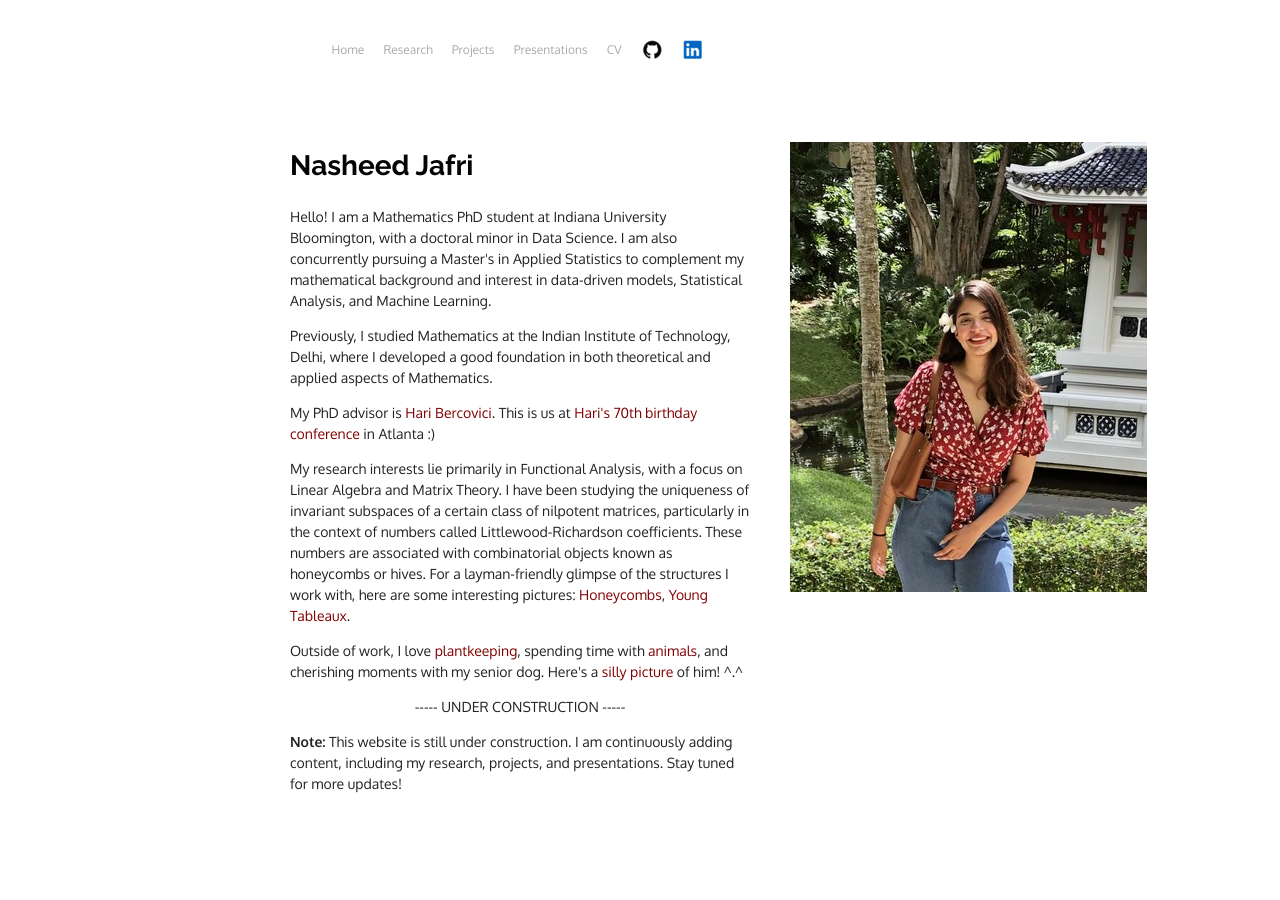
==== index.html @ bf3f7812 "shortened intro" ====
<!DOCTYPE HTML>
<html lang="en" prefix="og: http://ogp.me/ns#">
<head>
  <meta charset="utf-8">
  <title>Nasheed Jafri</title>
  <meta name="viewport" content="width=device-width, initial-scale=1">
  <link href="https://fonts.googleapis.com/css?family=Oxygen:300" rel="stylesheet">
  <link href="https://fonts.googleapis.com/css?family=Raleway" rel="stylesheet">
  <link href="https://fonts.googleapis.com/css?family=Inconsolata" rel="stylesheet">
  <link rel="stylesheet" href="/res/screen.css?v=20220110152742" type="text/css">
  <link rel="shortcut icon" href="/tree-round.png?v=20220110152742">
</head>
<body>
  <header class="main">
    <ul class="navigation">
      <li><a href="/" title="Home">Home</a></li>
      <li><a href="/Research/index.html" title="Research">Research</a></li>
      <li><a href="/Projects/index.html" title="Projects">Projects</a></li>
      <li><a href="/Presentations/index.html" title="Presentations">Presentations</a></li>
      <li><a href="/cv.pdf" title="CV">CV</a></li>
      <li><a href="https://github.com/nashjafri"><img src="Images/github-mark-22px.png" alt="GitHub"></a></li>
      <li><a href="https://www.linkedin.com/in/nasheedjafri/"><img src="Images/linkedin-mark-22px.png" alt="LinkedIn"></a></li>
    </ul>
  </header>

  <div class="right">
    <img src="Images/GitProfilePic.jpg" alt="Nasheed Jafri Profile Picture" style="max-height: 60%; width: auto;">
  </div>

  <div class="left">
    <h1 id="nasheed-jafri"><b>Nasheed Jafri</b></h1>
    <p>Hello! I am a Mathematics PhD student at Indiana University Bloomington, with a doctoral minor in Data Science. I am also concurrently pursuing a Master's in Applied Statistics to complement my mathematical background and interest in data-driven models, Statistical Analysis, and Machine Learning.</p>

    <p>Previously, I studied Mathematics at the Indian Institute of Technology, Delhi, where I developed a good foundation in both theoretical and applied aspects of Mathematics.</p>

    <p>My PhD advisor is <a href="https://scholar.google.com/citations?user=7y1ngXwAAAAJ&hl=en">Hari Bercovici</a>. This is us at <a href="Images/Berc.jpg">Hari's 70th birthday conference</a> in Atlanta :) </p>
      
    <p>My research interests lie primarily in Functional Analysis, with a focus on Linear Algebra and Matrix Theory. I have been studying the uniqueness of invariant subspaces of a certain class of nilpotent matrices, particularly in the context of numbers called Littlewood-Richardson coefficients. These numbers are associated with combinatorial objects known as honeycombs or hives. For a layman-friendly glimpse of the structures I work with, here are some interesting pictures: <a href="Images/Honeycombs.png" target="_blank">Honeycombs</a>, <a href="Images/YoungTableaux.png" target="_blank">Young Tableaux</a>.</p>

    
    <p>Outside of work, I love <a href="Images/plants.jpg" target="_blank">plantkeeping</a>, spending time with <a href="Images/animals.jpg" target="_blank">animals</a>, and cherishing moments with my senior dog. Here's a <a href="Images/boxer.jpg" target="_blank">silly picture</a> of him! ^.^
    </p>  

    <p style="text-align: center;"> ----- UNDER CONSTRUCTION ----- </p>

    <p><b>Note:</b> This website is still under construction. I am continuously adding content, including my research, projects, and presentations. Stay tuned for more updates!</p>
  </div>
</body>
</html>
---- res/screen.css ----
@viewport {
  width: device-width;
}

* { margin:0; padding:0; font-family:inherit; }
body {
  background: #fff;
  color: #222;
  font-family: "Oxygen", helvetica, sans-serif;
  font-size:14px;
  line-height:1.5;

  width: 100%;
  max-width:700px;
  margin: 0 auto;
  -webkit-text-size-adjust: 100%;
  -ms-text-size-adjust: 100%;
  font-smoothing: subpixel-antialiased; -webkit-font-smoothing: subpixel-antialiased;
  -webkit-overflow-scrolling: touch;
  scroll-behavior: smooth;

  text-rendering: optimizeLegibility;
  text-rendering: geometricPrecision;
  -moz-font-feature-settings:"kern" 1, "liga" 1; 
  -ms-font-feature-settings:"kern" 1, "liga" 1; 
  -o-font-feature-settings:"kern" 1, "liga" 1; 
  -webkit-font-feature-settings:"kern" 1, "liga" 1; 
  font-feature-settings:"kern" 1, "liga" 1;
}

.left {
    width: 460px;
    float: left;
}

.right {
    padding-top: 3em;
    width: 200px;
    float: right;
}

div.breaker { clear:both; }
.template { display:none; }

p, ul, ol, pre, blockquote, hr, object { margin: 1em 0; }
pre, tt {
  font-family: inherit;
}

code {
    font-family: Inconsolata, sans-serif;
    color: inherit;
}
img { border:none; vertical-align:bottom; }
hr { height:1px; border:none; background-color:#ddd; }

/* headings */
h1,h2,h3,h4,h5,h6 {
  font-family: "Raleway", helvetica, sans-serif;
  font-weight:400;
  color: #040404;
  margin: 1.618em 0 0.7em 0;
  /*-webkit-font-smoothing: antialiased;*/
}
h1 { font-size: 28px; }
h2 { font-size: 24px; }
h3, h4, h5, h6 { font-family:inherit; font-weight:700; }
h3 { font-size: 18px; }
h4, h5, h6 { font-size: 16px; margin:1em 0 -0.2em 0; }

/* anchors */
a[href] {
  color: maroon;
  text-decoration: none;
  padding-bottom: 0.025em;
  background-image: linear-gradient(to bottom, rgba(0, 0, 0, 0.5) 50%, rgba(0, 0, 0, 0) 50%);
  background-repeat: repeat-x;
  background-size: 2px 0.1em;
  background-position: 0 1.025em;
  text-underline-offset: 2px; /* Prevents underline overlap with descenders */
  text-decoration-thickness: 0.1em; /* Controls underline thickness */
}

a[href^="#"] {
  background: inherit;
  text-shadow: none;
  border-bottom: 1px dotted rgba(0, 0, 0, 0.1);
  text-decoration: none;
}

a[href]:hover {
  color: #000;
  background-image: linear-gradient(to bottom, rgba(0, 0, 0, 1) 50%, rgba(0, 0, 0, 0) 50%);
}

a[href^="#"]:hover {
  background: inherit;
  border-color: black;
}

a.img {
  border: none;
  background: transparent !important;
}

/* anchors: headings */
h1 > a, h2 > a, h3 > a, h4 > a, h5 > a, h6 > a,
h1 > a:hover, h2 > a:hover, h3 > a:hover, h4 > a:hover, h5 > a:hover, h6 > a:hover {
  color: inherit !important;
  background-color: transparent !important;
}

header, div.content, footer {
  margin: 0 32px;
}


/* header */
header {
  /*background: salmon;*/
  display: flex;
  justify-content: space-between;
  height: 100px;
  cursor: default;
}
header * {
  cursor: default;
  font-size:12px;
  font-family:
    -apple-system,
    BlinkMacSystemFont,
    "Segoe UI",
    Roboto,
    Oxygen,
    Ubuntu,
    Cantarell,
    "Open Sans",
    "Helvetica Neue",
    sans-serif,
    "Apple Color Emoji",
    "Segoe UI Emoji",
    "Segoe UI Symbol";
}
  header h1 {
    /*background: lightblue;*/
    flex: 0 0 auto;
    margin: 0;
    display: flex;
    flex-direction: column;
    justify-content: center;
  }
  header a[href] {
    color: inherit;
    background: none;
    text-shadow: none;
  }
  header a[href]:hover {
    color: black;
    background: none;
  }
    header h1 a[href] {
      display: block;
      transform: translate3d(0,0,0); -webkit-transform: translate3d(0,0,0);
      transition: 160ms transform ease-out; -webkit-transition: 160ms -webkit-transform ease-out;
    }
    header h1 a[href]:hover {
      transform: translate3d(0,2px,0); -webkit-transform: translate3d(0,2px,0);
      cursor:pointer;
    }
    header h1 img { display:block; }

  header ul {
    /*background: rgba(0,255,190,0.3);*/
    flex: 0 0 auto;
    margin: 0;
    text-align: left;
    display: flex;
    opacity: 0.1;
  }
  header.main ul, header:hover ul {
    opacity: 1;
  }
  header ul li {
    /*background: rgba(55,255,90,0.3);*/
    list-style: none;
    margin:0; padding:0;
    display: flex;
    flex-direction: column;
    justify-content: center;
  }
  header ul li:first-child { margin-left: 0; }
  header ul li a[href] {
    /*background: rgba(255,60,90,0.3);*/
    cursor: pointer;
    padding: 0 0.8em;
    color: #aaa;
    text-decoration: none;
    text-rendering: optimizeLegibility;
    text-rendering: geometricPrecision;
  }
  header ul li:last-child a[href] {
    padding-right:0;
  }
  header ul li a[href]:hover { color: black; text-decoration: none; }
  header ul li a[href].active {
    /*font-weight:bold;*/
    color:black;
  }

/* main */
#main { margin-bottom: 3em; }

/* ------------------------------------------------------------------------------------------- */
/* main content */
div.content {
  background:white;
  margin-top: 0;
  margin-bottom: 60px;
}
div.content.photo {
  padding: 0;
  margin:0;
}
  div.content:not(.sub) h1:first-child {
    margin-top:0;
  }
  
  div.content img, div.content iframe { display:block; max-width:100%; margin:1em 0; }
  div.content iframe { border:none; }
  div.content *[align="right"] { margin:0 0 1em 1.5em; }
  div.content *[align="left"] { margin:0 1.5em 1em 0; }

  div.content li { margin-left: 2em; margin-bottom:0.2em; }
    div.content ul > li { margin-left:1.4em; }
  div.content ul.minimal { list-style:none; }
    div.content ul.minimal > li { margin-left:0; }

  div.content blockquote {
    border-left:4px solid #ddd;
    padding:0 0 0 20px;
    color: #777;
    text-rendering: optimizelegibility;
  }
  div.content div.quotation blockquote { margin-left:-30px; }

  div.content pre,
  div.content code {
    background-color: rgba(0,0,0,0.04);
    border-radius: 3px;
  }

  div.content pre > code {
    background-color: none;
    border-radius: 0;
  }

  div.content pre {
    line-height:1.25;
    overflow-x: auto;
    color: #333;
    padding:16px;
  }
  
  div.content code {
    padding:3px 0;
  }
  div.content code::before,
  div.content code::after {
    letter-spacing: -0.2em;
    content: "\00a0";
  }

  div.content pre > code {
    padding:0;
    background-color:transparent;
    border-radius: none;
  }
  div.content pre > code::before,
  div.content pre > code::after {
    letter-spacing: inherit;
    content: none;
  }
  @keyframes outline-fade-out {
    0%   { background-color: #fe0; outline-color: #fe0; }
    90%   { background-color: #fe0; outline-color: #fe0; }
    100% {
      background-color: default;
      outline-color: rgba(255,255,255,0);
    }
  }
  div.content *:target {
    outline: 4px solid #fe0;
    animation: outline-fade-out 4500ms 1;
    animation-direction: alternate; /* or: normal */
    animation-timing-function: ease-out;
    animation-fill-mode: forwards;
    animation-delay: 0;
  }
  div.content center {
    margin:2em 0;
    user-select:none;
    cursor: default;
    color: #ccc;
  }
  div.content a.footnote {
    display: inline-block;
    padding: 0 1px;
    margin: 0 0 0 1px;
    background: inherit;
    text-shadow:none;
    color: #666;
    user-select: none;
    border-radius: 2px;
    border-left:1px solid rgba(0,0,0,0.1);
    border-right:1px solid rgba(0,0,0,0.1);
  }
  div.content sup {
    vertical-align: super;
    font-size: 65%;
    padding:0;
    margin:0;
  }
  div.content sup:target {
    background: none;
    animation: none;
    outline: none;
  }
  div.content sup:target a.footnote {
    background-color: #fe0;
  }
  div.content a.footnote:hover {
    color: black;
    background: #eee;
    /*text-decoration: underline;*/
  }
  div.content a.footnote::before { letter-spacing: -0.3em; content: "\00a0"; }
  div.content a.footnote::after { letter-spacing: -0.3em; content: "\00a0"; }
  div.content div.footnotes {
    margin-top:3em;
    border-top: 1px solid #eee;
  }
  div.content div.footnotes li { color:#999; }
  div.content div.footnotes li > p { margin:0; }
  div.content div.footnotes li:target { background:#ffc; color:inherit; }
  

div.content.sub {
  margin-top:-50px;
  padding-top:20px;
}

img.profile-picture {
  border-radius: 2px;
}


/* ------------------------------------------------------------------------------------------- */
/* posts */

div.post {
  padding-bottom: 0em;
  page-break-before: always;
}
  div.post.single, div.post:last-child { border-bottom:none; }
  
  div.post actions, div.post info {
    color: #ccc;
  }
  
  div.post actions {
    background: blue;
    display:inline-block;
    float:right;
  }
  
  div.post info {
    display:block;
  }
  div.post.photo info {
    margin:0;
    padding:0;
    border:0;
    display:block;
  }

footer {
  color:#ccc;
  display: block;
  padding:0 0 1em 0;
  /*text-align: center;*/
}
  footer img.cc {
    display: inline-block;
    vertical-align: -0.2em;
    border: none;
    width:1em;
    height:1em;
    opacity:0.6;
  }
  footer a {
    color: #333;
    opacity: 0.3;
  }
  footer a:hover {
    opacity:0.6;
  }
  footer a.cc {
    background: none;
    text-shadow: none;
  }
  footer a.cc:hover {
    text-decoration: none;
  }
  footer a.cc:hover img.cc {
    opacity:1;
  }


/* small screens */
/*@media only screen and (max-device-width: 480px) {
}*/
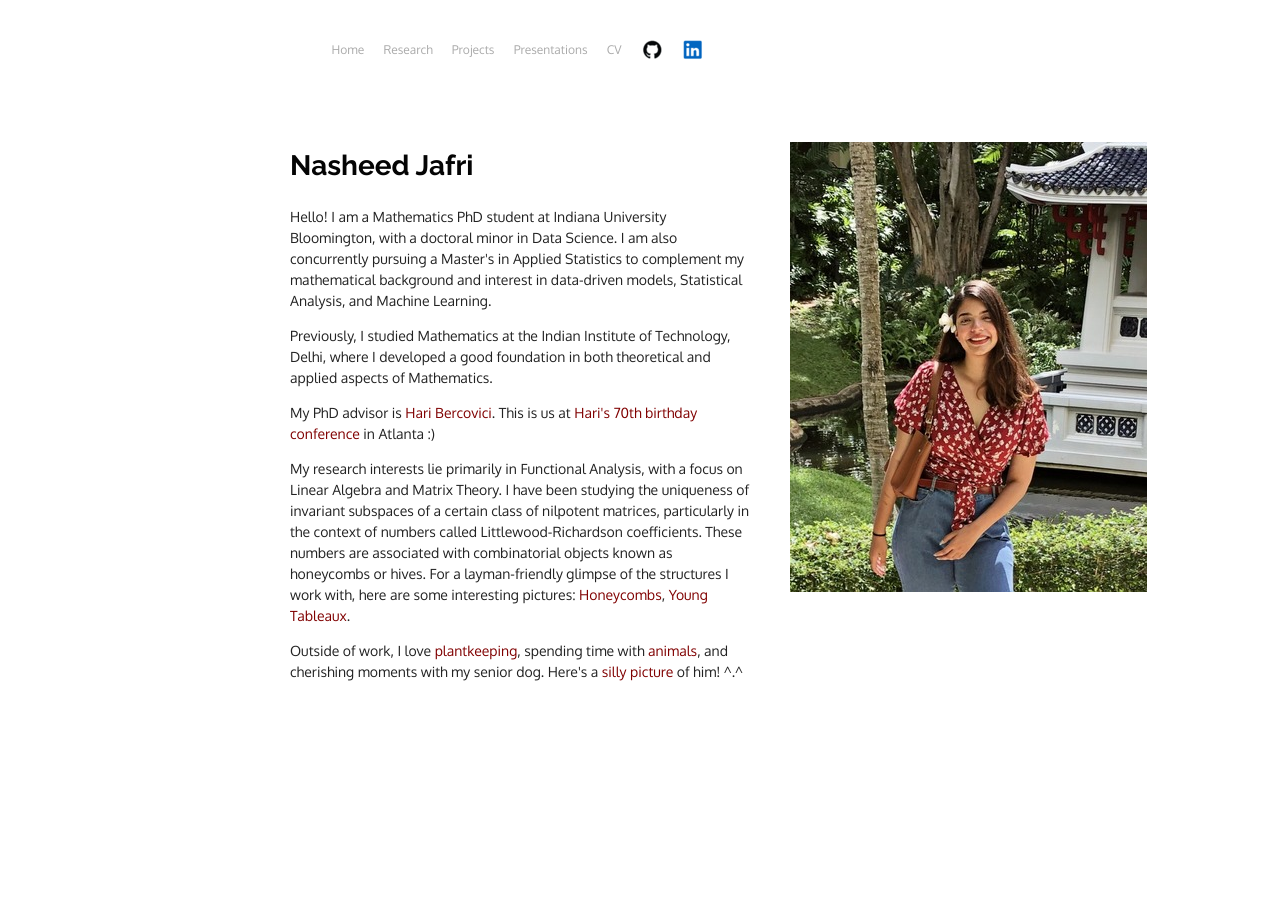
==== commit 61bb2b4e: "Research under construction" ====
--- a/index.html
+++ b/index.html
@@ -40,10 +40,6 @@
     
     <p>Outside of work, I love <a href="Images/plants.jpg" target="_blank">plantkeeping</a>, spending time with <a href="Images/animals.jpg" target="_blank">animals</a>, and cherishing moments with my senior dog. Here's a <a href="Images/boxer.jpg" target="_blank">silly picture</a> of him! ^.^
     </p>  
-
-    <p style="text-align: center;"> ----- UNDER CONSTRUCTION ----- </p>
-
-    <p><b>Note:</b> This website is still under construction. I am continuously adding content, including my research, projects, and presentations. Stay tuned for more updates!</p>
   </div>
 </body>
 </html>
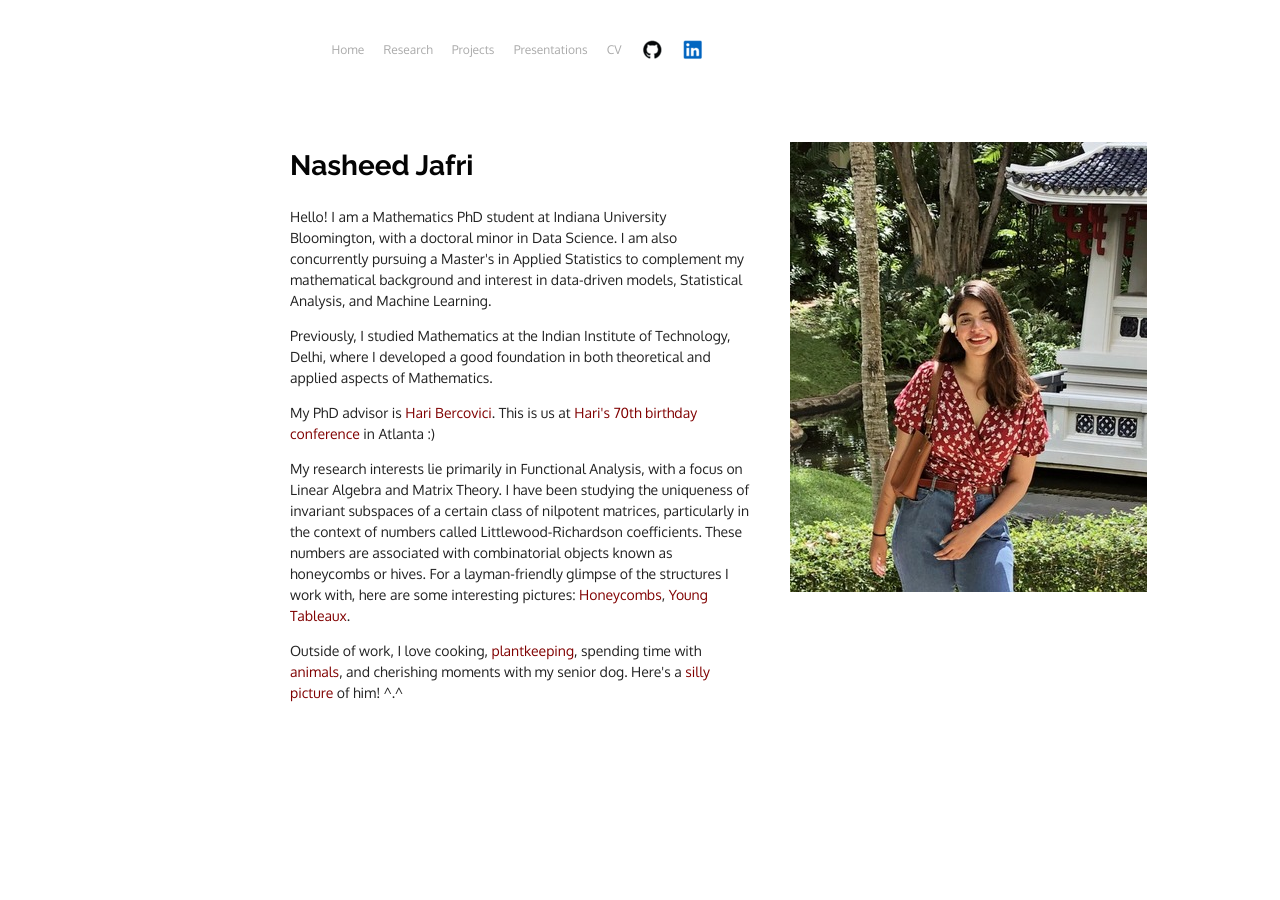
==== commit fddaf1d9: "hobby+" ====
--- a/index.html
+++ b/index.html
@@ -38,7 +38,7 @@
     <p>My research interests lie primarily in Functional Analysis, with a focus on Linear Algebra and Matrix Theory. I have been studying the uniqueness of invariant subspaces of a certain class of nilpotent matrices, particularly in the context of numbers called Littlewood-Richardson coefficients. These numbers are associated with combinatorial objects known as honeycombs or hives. For a layman-friendly glimpse of the structures I work with, here are some interesting pictures: <a href="Images/Honeycombs.png" target="_blank">Honeycombs</a>, <a href="Images/YoungTableaux.png" target="_blank">Young Tableaux</a>.</p>
 
     
-    <p>Outside of work, I love <a href="Images/plants.jpg" target="_blank">plantkeeping</a>, spending time with <a href="Images/animals.jpg" target="_blank">animals</a>, and cherishing moments with my senior dog. Here's a <a href="Images/boxer.jpg" target="_blank">silly picture</a> of him! ^.^
+    <p>Outside of work, I love cooking, <a href="Images/plants.jpg" target="_blank">plantkeeping</a>, spending time with <a href="Images/animals.jpg" target="_blank">animals</a>, and cherishing moments with my senior dog. Here's a <a href="Images/boxer.jpg" target="_blank">silly picture</a> of him! ^.^
     </p>  
   </div>
 </body>
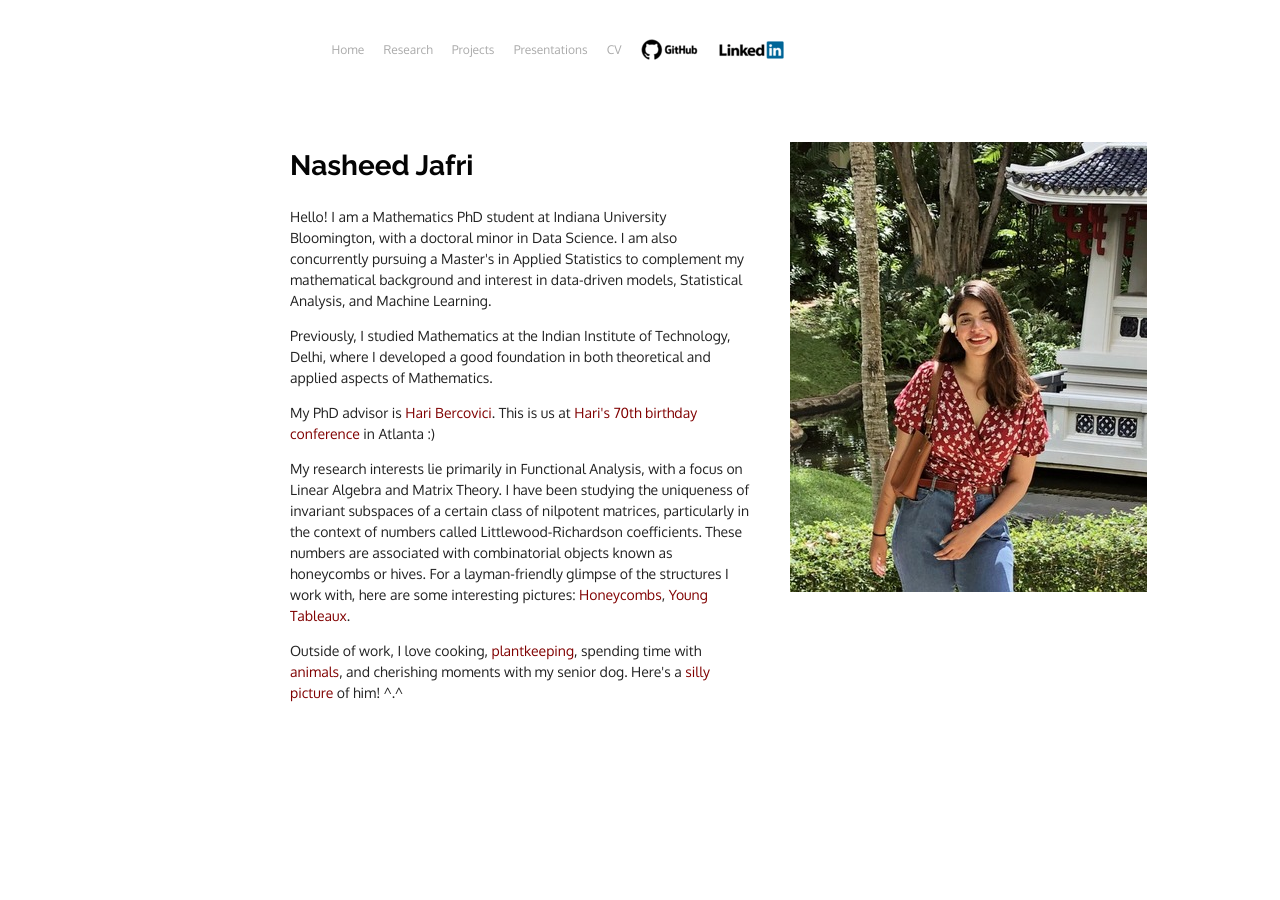
==== commit d13a7ea8: "22px to 20 px linkedin logo" ====
--- a/index.html
+++ b/index.html
@@ -19,7 +19,7 @@
       <li><a href="/Presentations/index.html" title="Presentations">Presentations</a></li>
       <li><a href="/cv.pdf" title="CV">CV</a></li>
       <li><a href="https://github.com/nashjafri"><img src="Images/github-mark-22px.png" alt="GitHub"></a></li>
-      <li><a href="https://www.linkedin.com/in/nasheedjafri/"><img src="Images/linkedin-mark-22px.png" alt="LinkedIn"></a></li>
+      <li><a href="https://www.linkedin.com/in/nasheedjafri/"><img src="Images/linkedin-mark-20px.png" alt="LinkedIn"></a></li>
     </ul>
   </header>
 
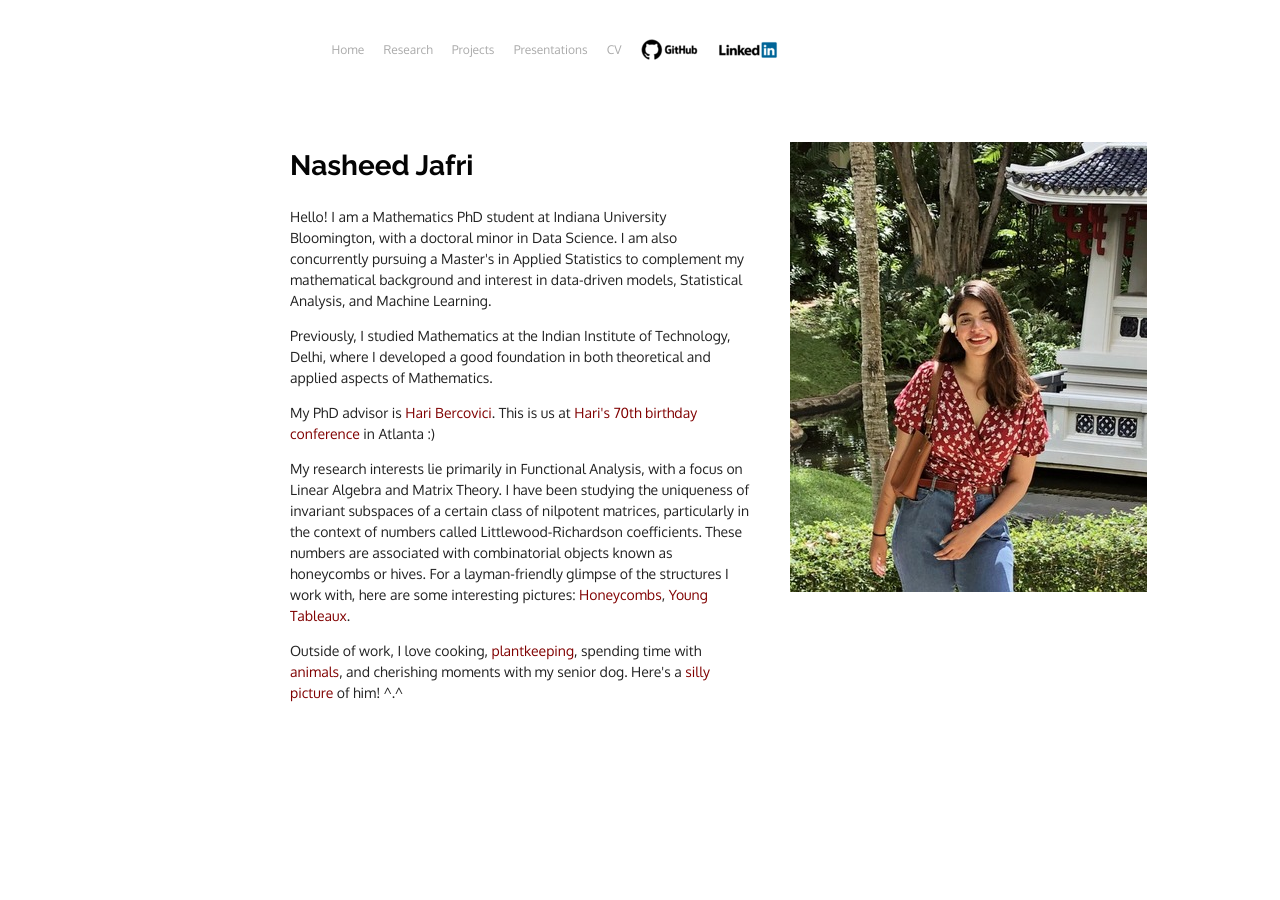
==== commit efb45fef: "20 px to 18 px linkedin logo" ====
--- a/index.html
+++ b/index.html
@@ -19,7 +19,7 @@
       <li><a href="/Presentations/index.html" title="Presentations">Presentations</a></li>
       <li><a href="/cv.pdf" title="CV">CV</a></li>
       <li><a href="https://github.com/nashjafri"><img src="Images/github-mark-22px.png" alt="GitHub"></a></li>
-      <li><a href="https://www.linkedin.com/in/nasheedjafri/"><img src="Images/linkedin-mark-20px.png" alt="LinkedIn"></a></li>
+      <li><a href="https://www.linkedin.com/in/nasheedjafri/"><img src="Images/linkedin-mark-18px.png" alt="LinkedIn"></a></li>
     </ul>
   </header>
 
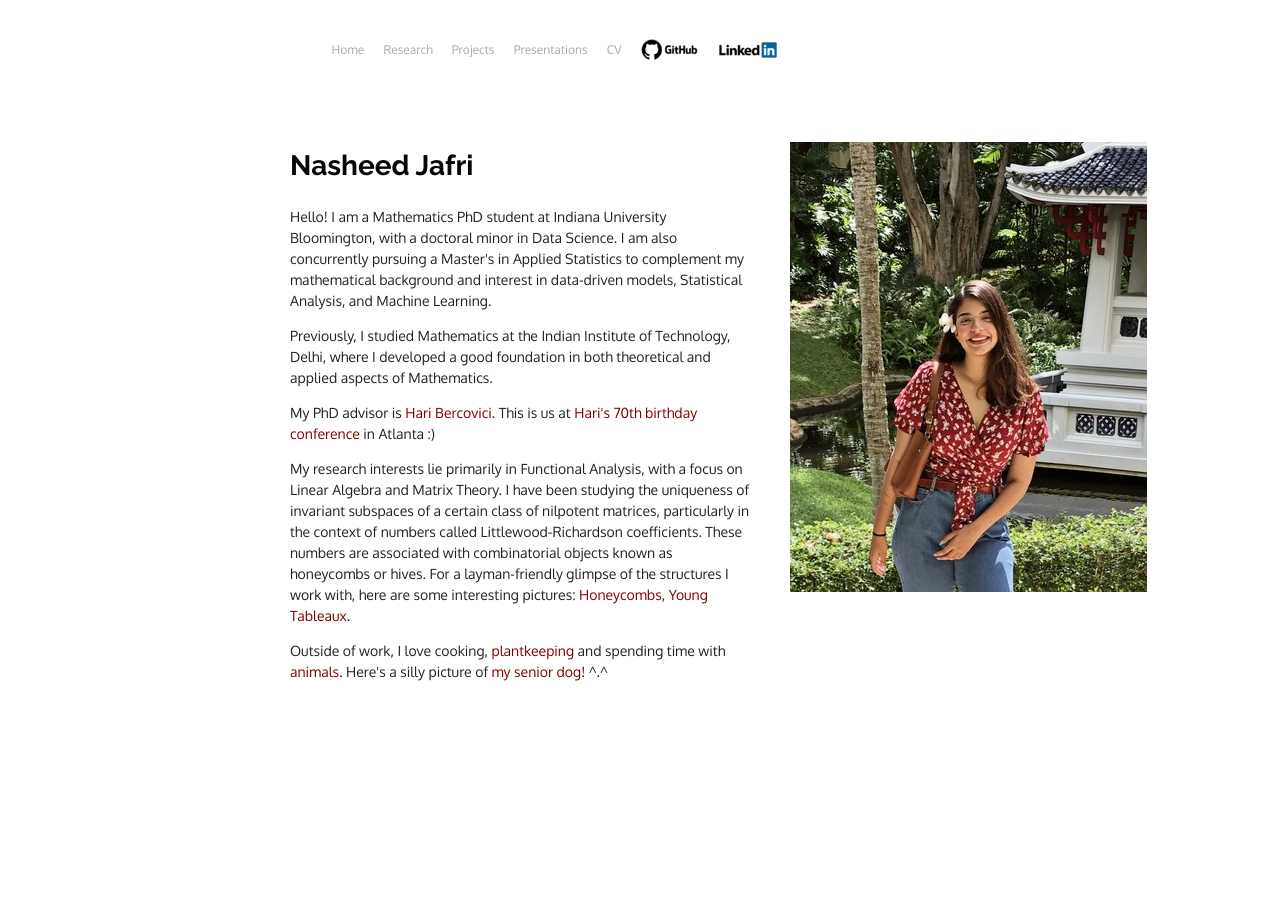
==== commit e985a385: "fin" ====
--- a/index.html
+++ b/index.html
@@ -38,7 +38,7 @@
     <p>My research interests lie primarily in Functional Analysis, with a focus on Linear Algebra and Matrix Theory. I have been studying the uniqueness of invariant subspaces of a certain class of nilpotent matrices, particularly in the context of numbers called Littlewood-Richardson coefficients. These numbers are associated with combinatorial objects known as honeycombs or hives. For a layman-friendly glimpse of the structures I work with, here are some interesting pictures: <a href="Images/Honeycombs.png" target="_blank">Honeycombs</a>, <a href="Images/YoungTableaux.png" target="_blank">Young Tableaux</a>.</p>
 
     
-    <p>Outside of work, I love cooking, <a href="Images/plants.jpg" target="_blank">plantkeeping</a>, spending time with <a href="Images/animals.jpg" target="_blank">animals</a>, and cherishing moments with my senior dog. Here's a <a href="Images/boxer.jpg" target="_blank">silly picture</a> of him! ^.^
+      <p>Outside of work, I love cooking, <a href="Images/plants.jpg" target="_blank">plantkeeping</a> and spending time with <a href="Images/animals.jpg" target="_blank">animals</a>. Here's a silly picture of <a href="Images/boxer.jpg" target="_blank">my senior dog</a>! ^.^
     </p>  
   </div>
 </body>
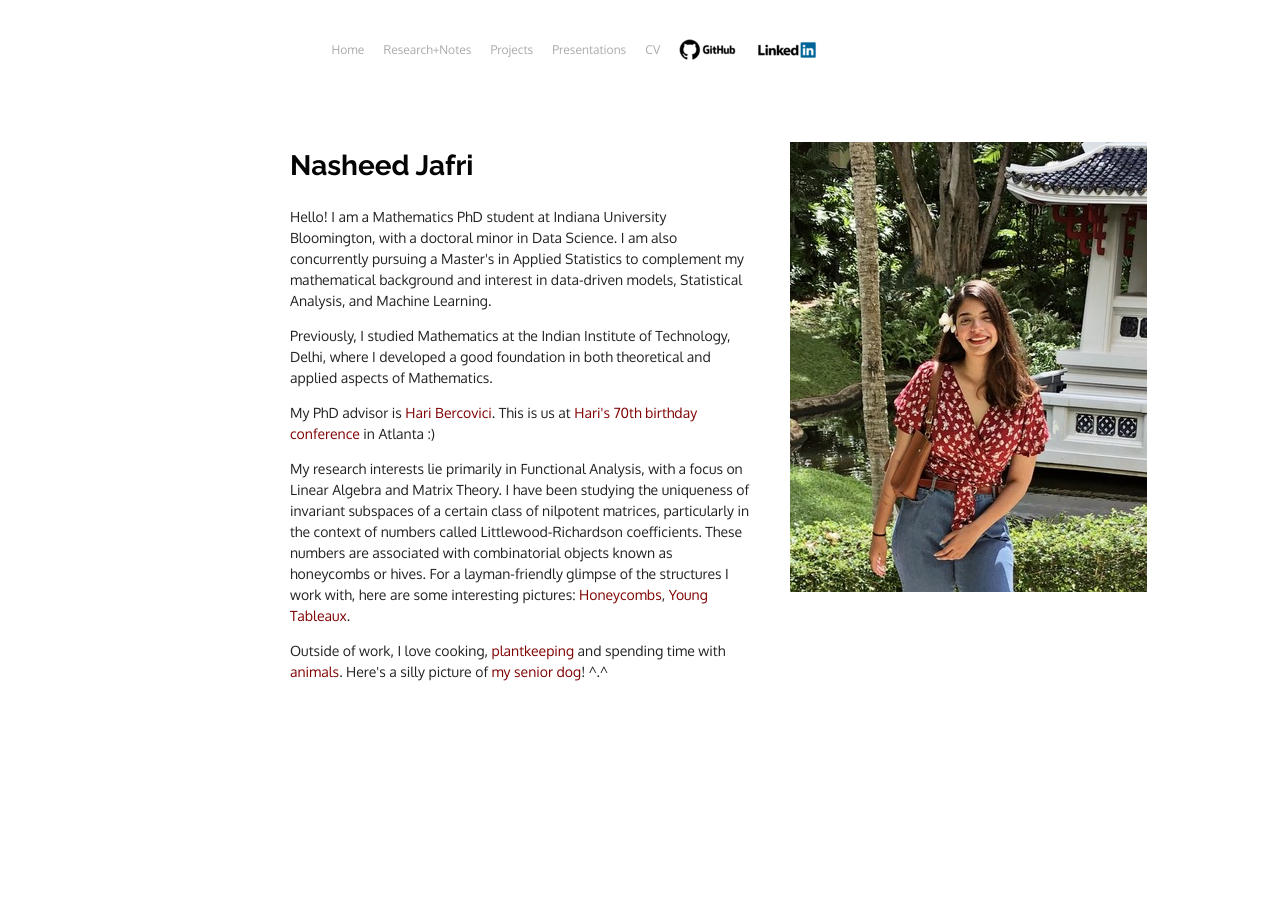
==== commit 066c7ca3: "Updated headers and cv" ====
--- a/index.html
+++ b/index.html
@@ -14,10 +14,10 @@
   <header class="main">
     <ul class="navigation">
       <li><a href="/" title="Home">Home</a></li>
-      <li><a href="/Research/index.html" title="Research">Research</a></li>
+      <li><a href="/Research/index.html" title="Research+Notes">Research+Notes</a></li>
       <li><a href="/Projects/index.html" title="Projects">Projects</a></li>
       <li><a href="/Presentations/index.html" title="Presentations">Presentations</a></li>
-      <li><a href="/cv.pdf" title="CV">CV</a></li>
+      <li><a href="/cv_bold.pdf" title="CV">CV</a></li>
       <li><a href="https://github.com/nashjafri"><img src="Images/github-mark-22px.png" alt="GitHub"></a></li>
       <li><a href="https://www.linkedin.com/in/nasheedjafri/"><img src="Images/linkedin-mark-18px.png" alt="LinkedIn"></a></li>
     </ul>
